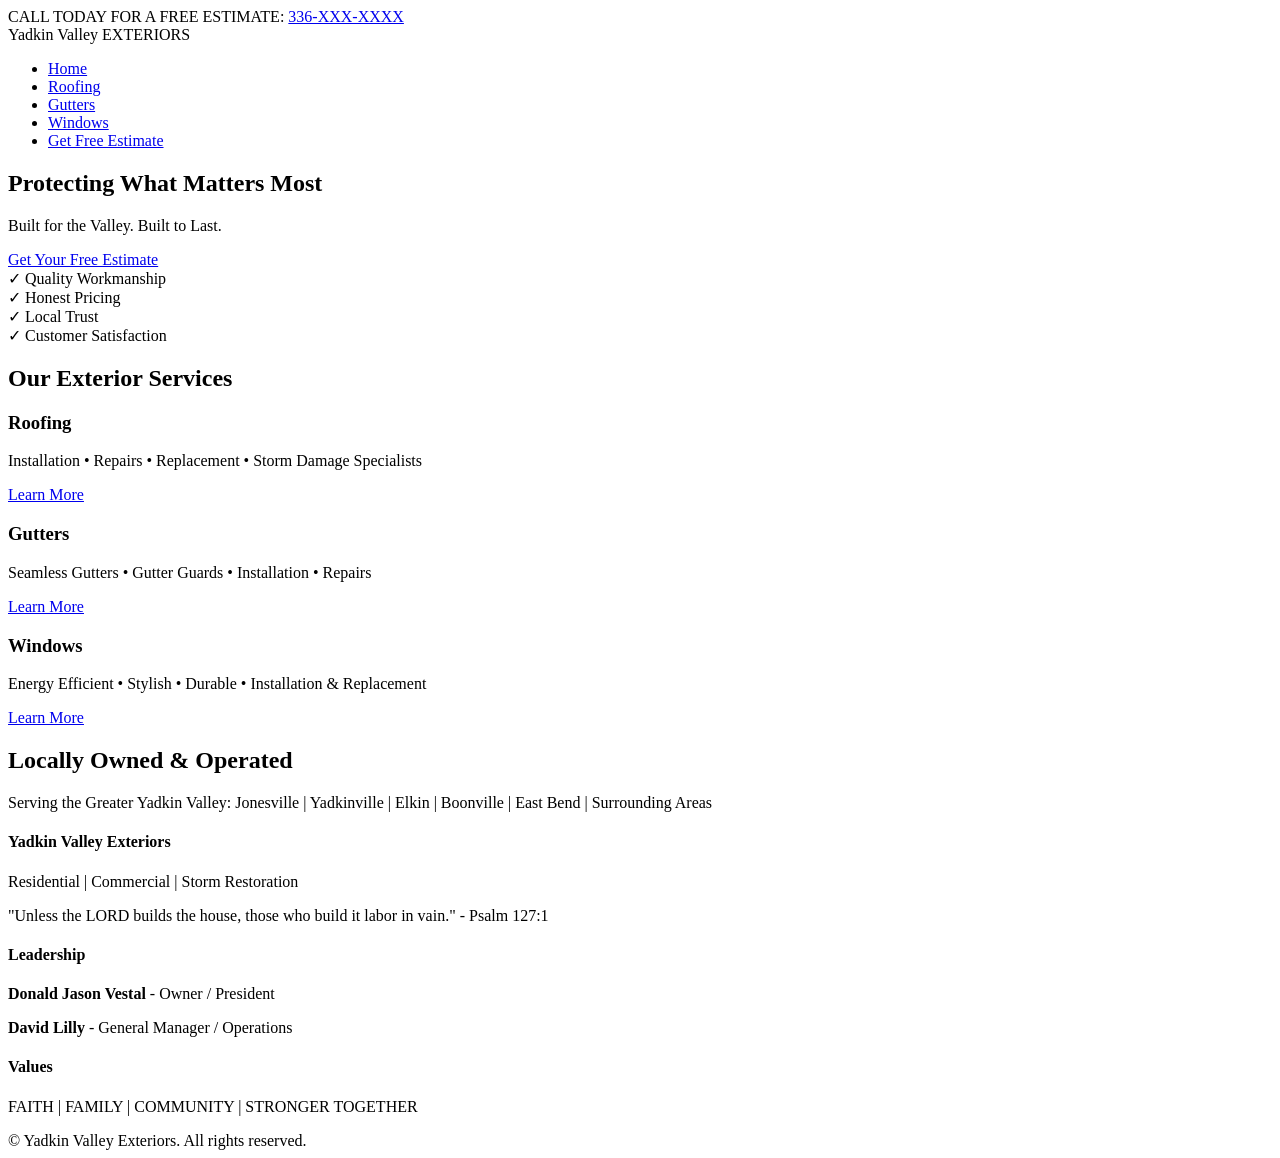
==== index.html @ 7433a58f "Add initial index.html for Yadkin Valley Exteriors This is the initial commit of the index.html file" ====
<!DOCTYPE html>
<html lang="en">
<head>
  <meta charset="UTF-8">
  <meta name="viewport" content="width=device-width, initial-scale=1.0">
  <title>Yadkin Valley Exteriors | Roofing, Gutters & Windows</title>
  <link rel="preconnect" href="https://fonts.googleapis.com">
  <link rel="preconnect" href="https://fonts.gstatic.com" crossorigin>
  <link href="https://fonts.googleapis.com/css2?family=Montserrat:wght@400;700;800;900&display=swap" rel="stylesheet">
  <link rel="stylesheet" href="style.css">
</head>
<body>

  <div class="top-bar">
    CALL TODAY FOR A FREE ESTIMATE: <a href="tel:3360000000">336-XXX-XXXX</a>
  </div>

  <header>
    <nav>
      <div class="logo-text">
        Yadkin Valley
        <span>EXTERIORS</span>
      </div>
      <ul>
        <li><a href="index.html" class="active">Home</a></li>
        <li><a href="roofing.html">Roofing</a></li>
        <li><a href="gutters.html">Gutters</a></li>
        <li><a href="windows.html">Windows</a></li>
        <li><a href="contact.html" class="nav-btn">Get Free Estimate</a></li>
      </ul>
    </nav>
  </header>

  <section class="hero">
    <h1>Protecting What Matters Most</h1>
    <p class="tagline">Built for the Valley. Built to Last.</p>
    <a href="contact.html" class="btn-primary">Get Your Free Estimate</a>
  </section>

  <section class="features-band">
    <div class="container grid-3" style="padding: 0;">
      <div class="feature-item"><span>✓</span> Quality Workmanship</div>
      <div class="feature-item"><span>✓</span> Honest Pricing</div>
      <div class="feature-item"><span>✓</span> Local Trust</div>
      <div class="feature-item"><span>✓</span> Customer Satisfaction</div>
    </div>
  </section>

  <section class="container">
    <h2 class="section-title">Our Exterior Services</h2>
    <div class="grid-3">
      <div class="card">
        <h3>Roofing</h3>
        <p>Installation • Repairs • Replacement • Storm Damage Specialists</p>
        <a href="roofing.html" class="nav-btn" style="display:inline-block;">Learn More</a>
      </div>
      <div class="card">
        <h3>Gutters</h3>
        <p>Seamless Gutters • Gutter Guards • Installation • Repairs</p>
        <a href="gutters.html" class="nav-btn" style="display:inline-block;">Learn More</a>
      </div>
      <div class="card">
        <h3>Windows</h3>
        <p>Energy Efficient • Stylish • Durable • Installation & Replacement</p>
        <a href="windows.html" class="nav-btn" style="display:inline-block;">Learn More</a>
      </div>
    </div>
  </section>

  <section class="service-area">
    <h2>Locally Owned & Operated</h2>
    <p>Serving the Greater Yadkin Valley: Jonesville | Yadkinville | Elkin | Boonville | East Bend | Surrounding Areas</p>
  </section>

  <footer>
    <div class="footer-info">
      <div class="footer-col">
        <h4>Yadkin Valley Exteriors</h4>
        <p>Residential | Commercial | Storm Restoration</p>
        <p class="quote-verse">"Unless the LORD builds the house, those who build it labor in vain." - Psalm 127:1</p>
      </div>
      <div class="footer-col">
        <h4>Leadership</h4>
        <p><strong>Donald Jason Vestal</strong> - Owner / President</p>
        <p><strong>David Lilly</strong> - General Manager / Operations</p>
      </div>
      <div class="footer-col">
        <h4>Values</h4>
        <p>FAITH | FAMILY | COMMUNITY | STRONGER TOGETHER</p>
      </div>
    </div>
    <div class="copyright">
      &copy; Yadkin Valley Exteriors. All rights reserved.
    </div>
  </footer>

</body>
</html>
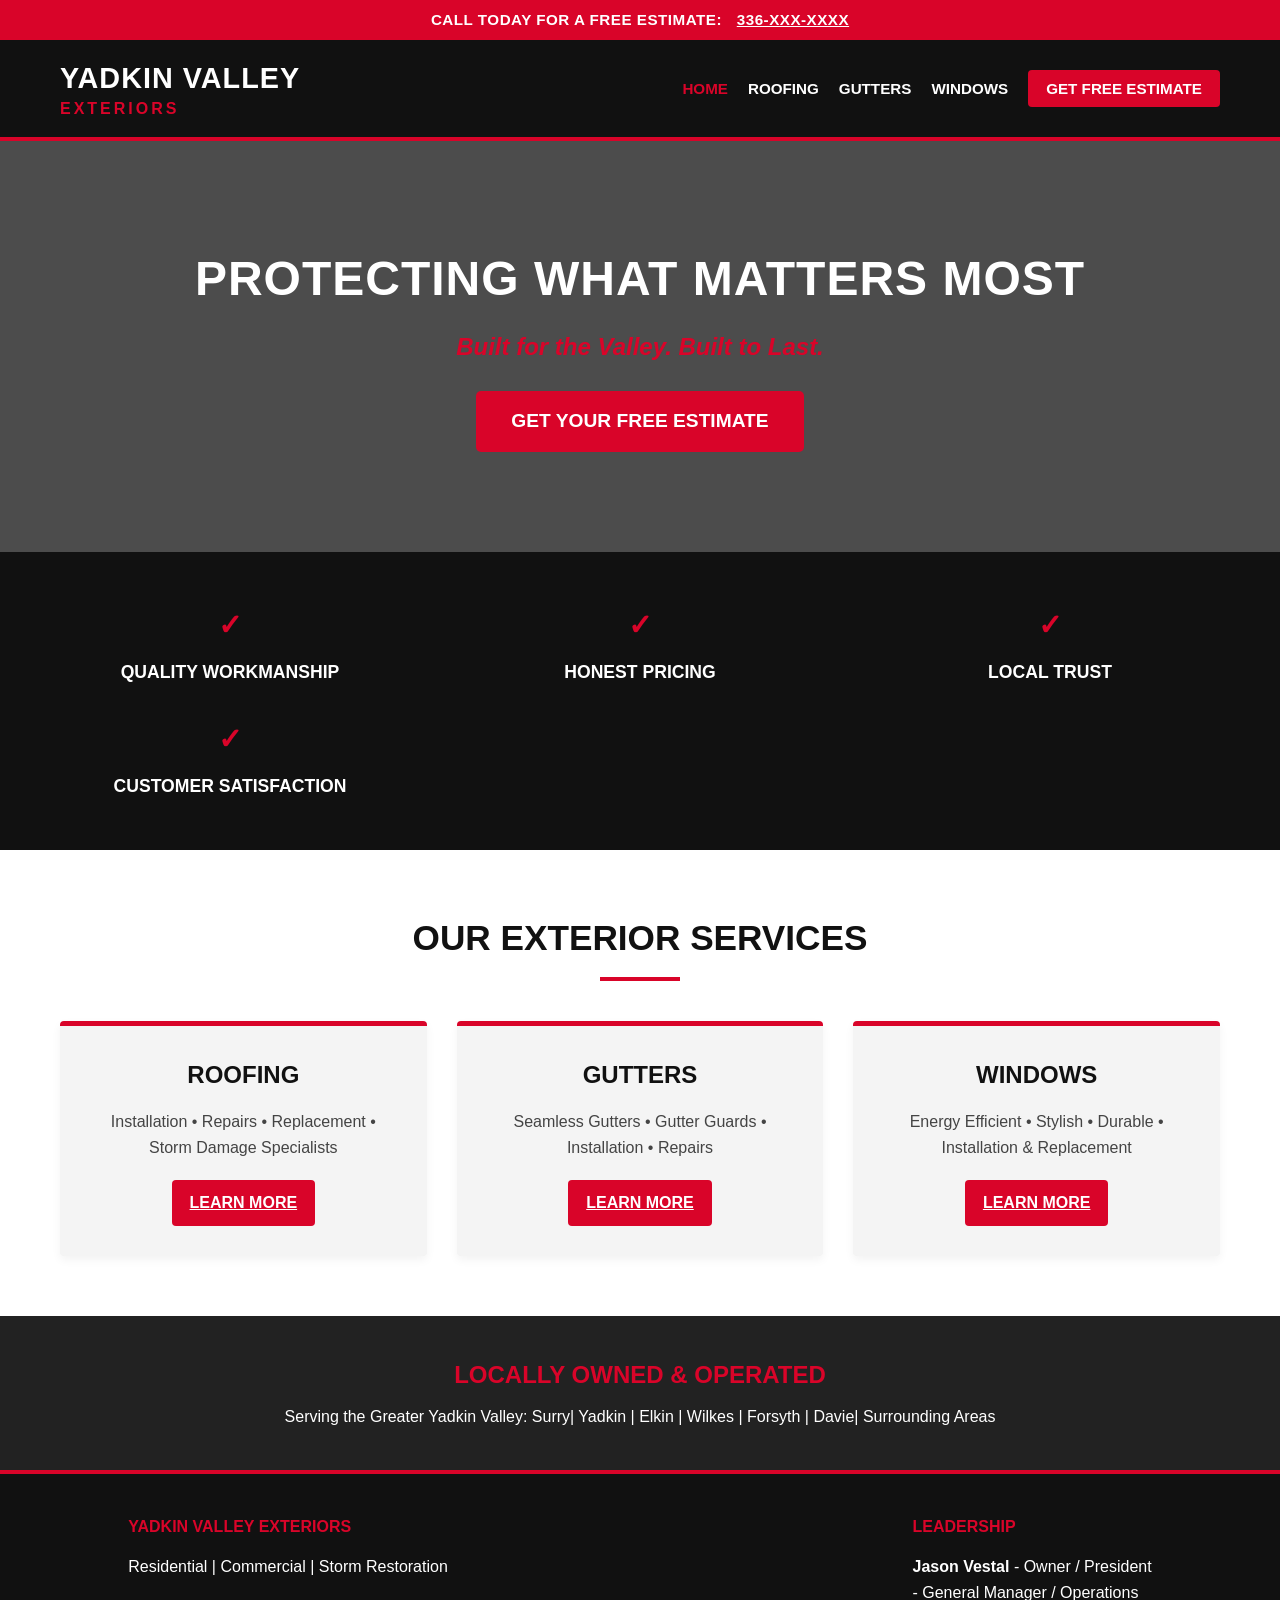
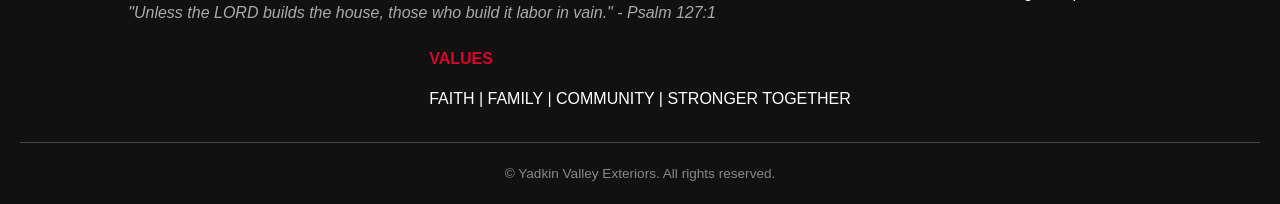
==== commit 8c549527: "Revise service area and leadership names in footer Updated service area and footer leadership inform" ====
--- a/index.html
+++ b/index.html
@@ -69,7 +69,8 @@
 
   <section class="service-area">
     <h2>Locally Owned & Operated</h2>
-    <p>Serving the Greater Yadkin Valley: Jonesville | Yadkinville | Elkin | Boonville | East Bend | Surrounding Areas</p>
+    <p>Serving the Greater Yadkin Valley: 
+      Surry| Yadkin | Elkin | Wilkes | Forsyth | Davie| Surrounding Areas</p>
   </section>
 
   <footer>
@@ -81,8 +82,8 @@
       </div>
       <div class="footer-col">
         <h4>Leadership</h4>
-        <p><strong>Donald Jason Vestal</strong> - Owner / President</p>
-        <p><strong>David Lilly</strong> - General Manager / Operations</p>
+        <p><strong>Jason Vestal</strong> - Owner / President</p>
+        <p><strong></strong> - General Manager / Operations</p>
       </div>
       <div class="footer-col">
         <h4>Values</h4>
--- a/style.css
+++ b/style.css
@@ -0,0 +1,304 @@
+/* Custom CSS Variables for Yadkin Valley Exteriors Branding */
+:root {
+  --primary-red: #d90429;
+  --dark-red: #9e0018;
+  --black: #111111;
+  --dark-gray: #222222;
+  --medium-gray: #444444;
+  --light-gray: #f4f4f4;
+  --white: #ffffff;
+  --font-main: 'Montserrat', sans-serif;
+}
+
+* {
+  box-sizing: border-box;
+  margin: 0;
+  padding: 0;
+}
+
+body {
+  font-family: var(--font-main);
+  color: var(--black);
+  background-color: var(--white);
+  line-height: 1.6;
+}
+
+/* Header & Navigation */
+header {
+  background-color: var(--black);
+  border-bottom: 4px solid var(--primary-red);
+  position: sticky;
+  top: 0;
+  z-index: 1000;
+}
+
+.top-bar {
+  background-color: var(--primary-red);
+  color: var(--white);
+  text-align: center;
+  padding: 8px 15px;
+  font-weight: bold;
+  font-size: 0.95rem;
+  letter-spacing: 0.5px;
+}
+
+.top-bar a {
+  color: var(--white);
+  text-decoration: underline;
+  margin-left: 10px;
+}
+
+nav {
+  display: flex;
+  justify-content: space-between;
+  align-items: center;
+  max-width: 1200px;
+  margin: 0 auto;
+  padding: 15px 20px;
+}
+
+.logo-text {
+  font-size: 1.8rem;
+  font-weight: 900;
+  color: var(--white);
+  text-transform: uppercase;
+  letter-spacing: 1px;
+}
+
+.logo-text span {
+  color: var(--primary-red);
+  display: block;
+  font-size: 1rem;
+  letter-spacing: 3px;
+  margin-top: -5px;
+}
+
+nav ul {
+  display: flex;
+  list-style: none;
+  gap: 20px;
+  align-items: center;
+}
+
+nav a {
+  color: var(--white);
+  text-decoration: none;
+  font-weight: 700;
+  text-transform: uppercase;
+  font-size: 0.95rem;
+  transition: color 0.3s;
+}
+
+nav a:hover, nav a.active {
+  color: var(--primary-red);
+}
+
+.nav-btn {
+  background-color: var(--primary-red);
+  color: var(--white) !important;
+  padding: 10px 18px;
+  border-radius: 4px;
+  text-transform: uppercase;
+  font-weight: 800;
+}
+
+.nav-btn:hover {
+  background-color: var(--dark-red);
+}
+
+/* Hero Section */
+.hero {
+  background: linear-gradient(rgba(0,0,0,0.7), rgba(0,0,0,0.7)), url('https://images.unsplash.com/photo-1600585154340-be6161a56a0c?auto=format&fit=crop&w=1600&q=80') center/cover no-repeat;
+  color: var(--white);
+  text-align: center;
+  padding: 100px 20px;
+}
+
+.hero h1 {
+  font-size: 3rem;
+  font-weight: 900;
+  text-transform: uppercase;
+  margin-bottom: 10px;
+  letter-spacing: 1px;
+}
+
+.hero p.tagline {
+  font-size: 1.5rem;
+  color: var(--primary-red);
+  font-weight: 800;
+  font-style: italic;
+  margin-bottom: 25px;
+}
+
+.btn-primary {
+  display: inline-block;
+  background-color: var(--primary-red);
+  color: var(--white);
+  padding: 15px 35px;
+  font-size: 1.2rem;
+  font-weight: 800;
+  text-decoration: none;
+  border-radius: 5px;
+  text-transform: uppercase;
+  transition: background 0.3s;
+}
+
+.btn-primary:hover {
+  background-color: var(--dark-red);
+}
+
+/* Layout Containers */
+.container {
+  max-width: 1200px;
+  margin: 0 auto;
+  padding: 60px 20px;
+}
+
+.section-title {
+  text-align: center;
+  font-size: 2.2rem;
+  font-weight: 900;
+  text-transform: uppercase;
+  margin-bottom: 40px;
+  position: relative;
+}
+
+.section-title::after {
+  content: '';
+  display: block;
+  width: 80px;
+  height: 4px;
+  background-color: var(--primary-red);
+  margin: 10px auto 0;
+}
+
+/* Grid Cards (Services & Features) */
+.grid-3 {
+  display: grid;
+  grid-template-columns: repeat(auto-fit, minmax(300px, 1fr));
+  gap: 30px;
+}
+
+.card {
+  background: var(--light-gray);
+  border-top: 5px solid var(--primary-red);
+  padding: 30px;
+  text-align: center;
+  border-radius: 4px;
+  box-shadow: 0 4px 10px rgba(0,0,0,0.05);
+}
+
+.card h3 {
+  font-size: 1.5rem;
+  font-weight: 800;
+  text-transform: uppercase;
+  margin-bottom: 15px;
+}
+
+.card p {
+  color: var(--medium-gray);
+  margin-bottom: 20px;
+}
+
+/* Features Band */
+.features-band {
+  background-color: var(--black);
+  color: var(--white);
+  padding: 50px 20px;
+}
+
+.feature-item {
+  text-align: center;
+  font-weight: 700;
+  font-size: 1.1rem;
+  text-transform: uppercase;
+}
+
+.feature-item span {
+  display: block;
+  color: var(--primary-red);
+  font-size: 1.8rem;
+  margin-bottom: 10px;
+}
+
+/* Local Area Banner */
+.service-area {
+  background-color: var(--dark-gray);
+  color: var(--white);
+  text-align: center;
+  padding: 40px 20px;
+}
+
+.service-area h2 {
+  color: var(--primary-red);
+  text-transform: uppercase;
+  margin-bottom: 10px;
+}
+
+/* Footer */
+footer {
+  background-color: var(--black);
+  color: var(--white);
+  border-top: 4px solid var(--primary-red);
+  padding: 40px 20px 20px;
+  text-align: center;
+}
+
+.footer-info {
+  display: flex;
+  flex-wrap: wrap;
+  justify-content: space-around;
+  max-width: 1200px;
+  margin: 0 auto 30px;
+  gap: 20px;
+  text-align: left;
+}
+
+.footer-col h4 {
+  color: var(--primary-red);
+  text-transform: uppercase;
+  margin-bottom: 15px;
+}
+
+.quote-verse {
+  font-style: italic;
+  margin-top: 20px;
+  color: #aaa;
+}
+
+.copyright {
+  border-top: 1px solid var(--medium-gray);
+  padding-top: 20px;
+  font-size: 0.85rem;
+  color: #888;
+}
+
+/* Form Styles */
+.form-group {
+  margin-bottom: 20px;
+  text-align: left;
+}
+
+.form-group label {
+  display: block;
+  font-weight: 700;
+  margin-bottom: 5px;
+  text-transform: uppercase;
+}
+
+.form-group input, 
+.form-group select, 
+.form-group textarea {
+  width: 100%;
+  padding: 12px;
+  border: 2px solid #ccc;
+  border-radius: 4px;
+  font-family: inherit;
+}
+
+.form-group input:focus, 
+.form-group select:focus, 
+.form-group textarea:focus {
+  border-color: var(--primary-red);
+  outline: none;
+}
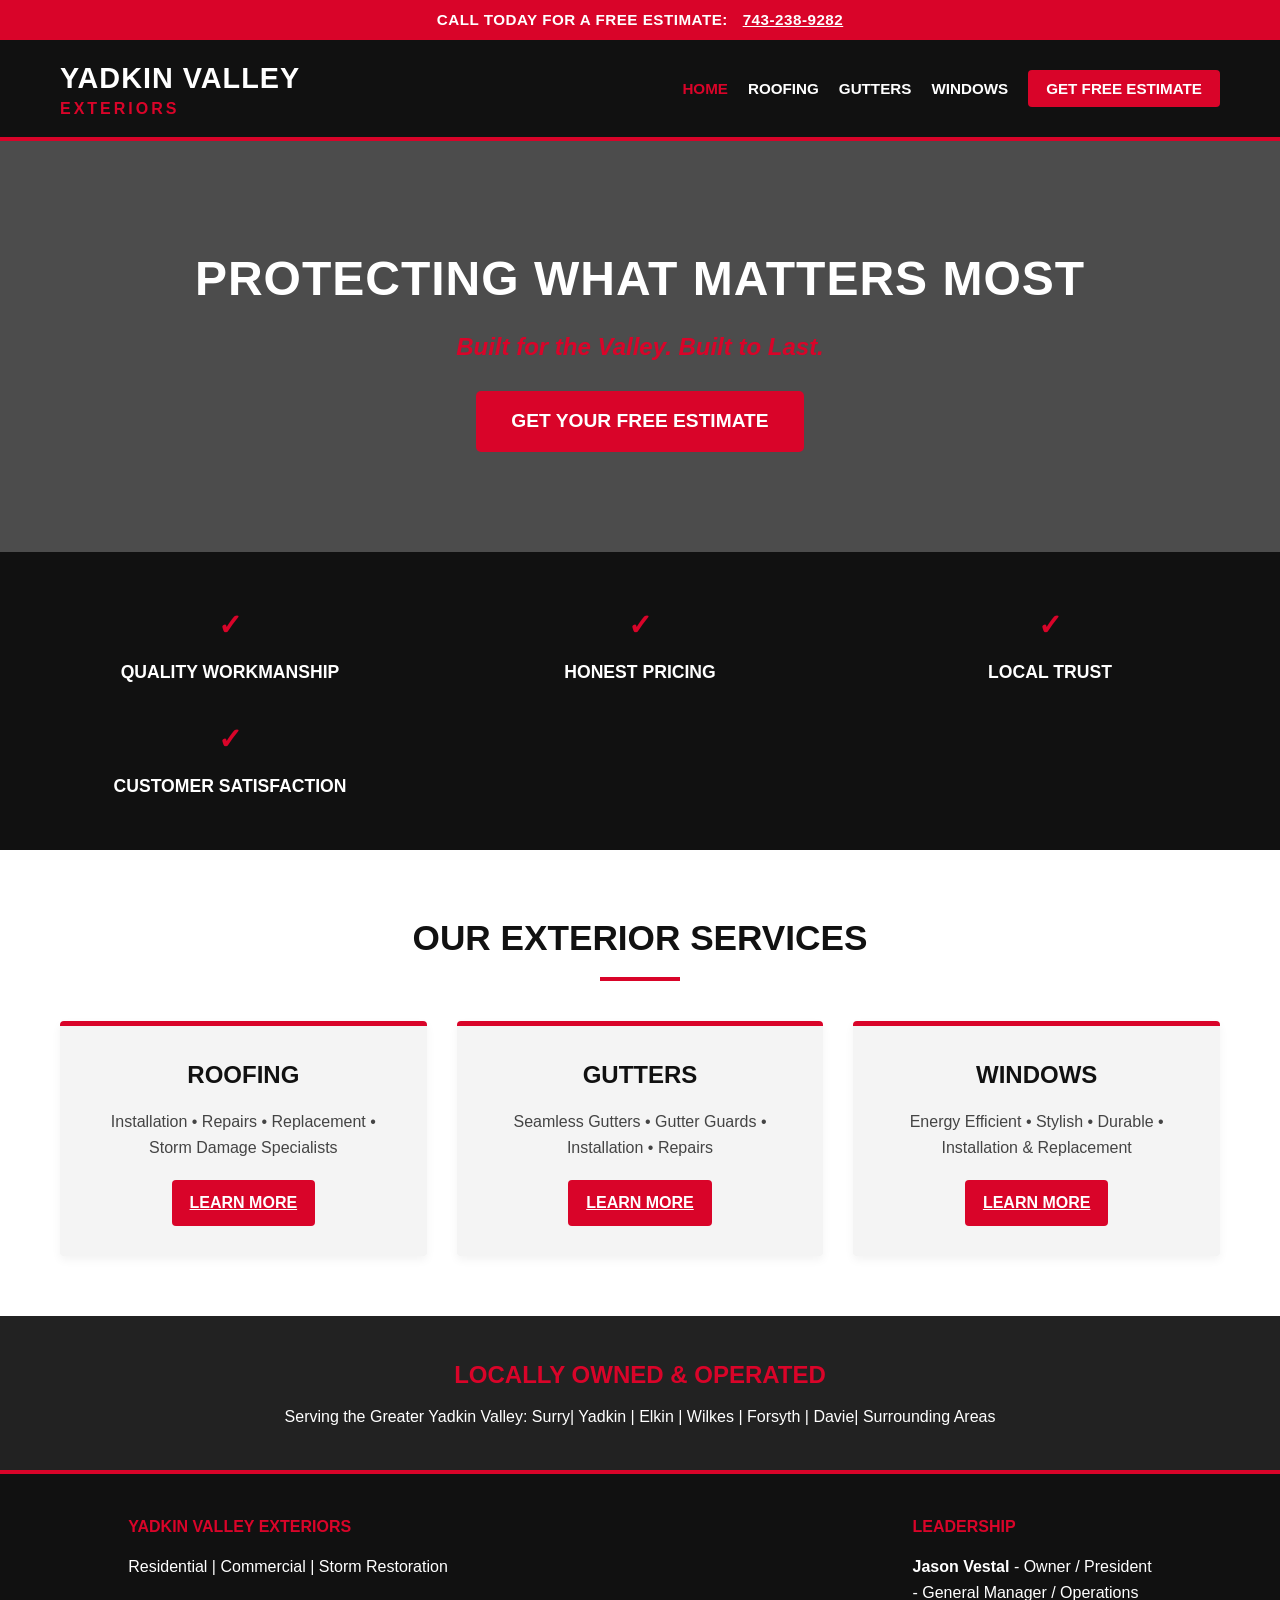
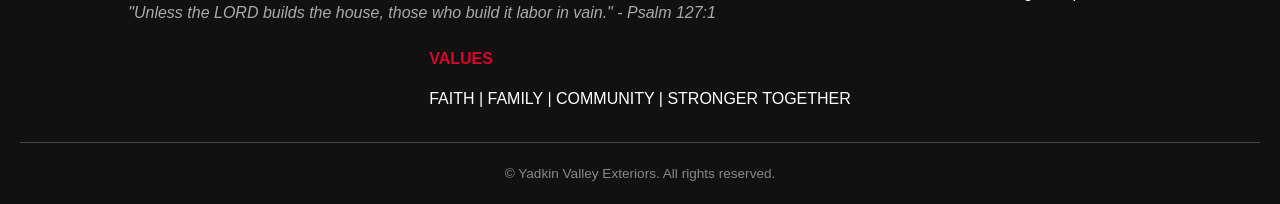
==== commit e4b9a964: "Update phone number in top bar" ====
--- a/index.html
+++ b/index.html
@@ -12,7 +12,7 @@
 <body>
 
   <div class="top-bar">
-    CALL TODAY FOR A FREE ESTIMATE: <a href="tel:3360000000">336-XXX-XXXX</a>
+    CALL TODAY FOR A FREE ESTIMATE: <a href="tel:7432389282">743-238-9282</a>
   </div>
 
   <header>
